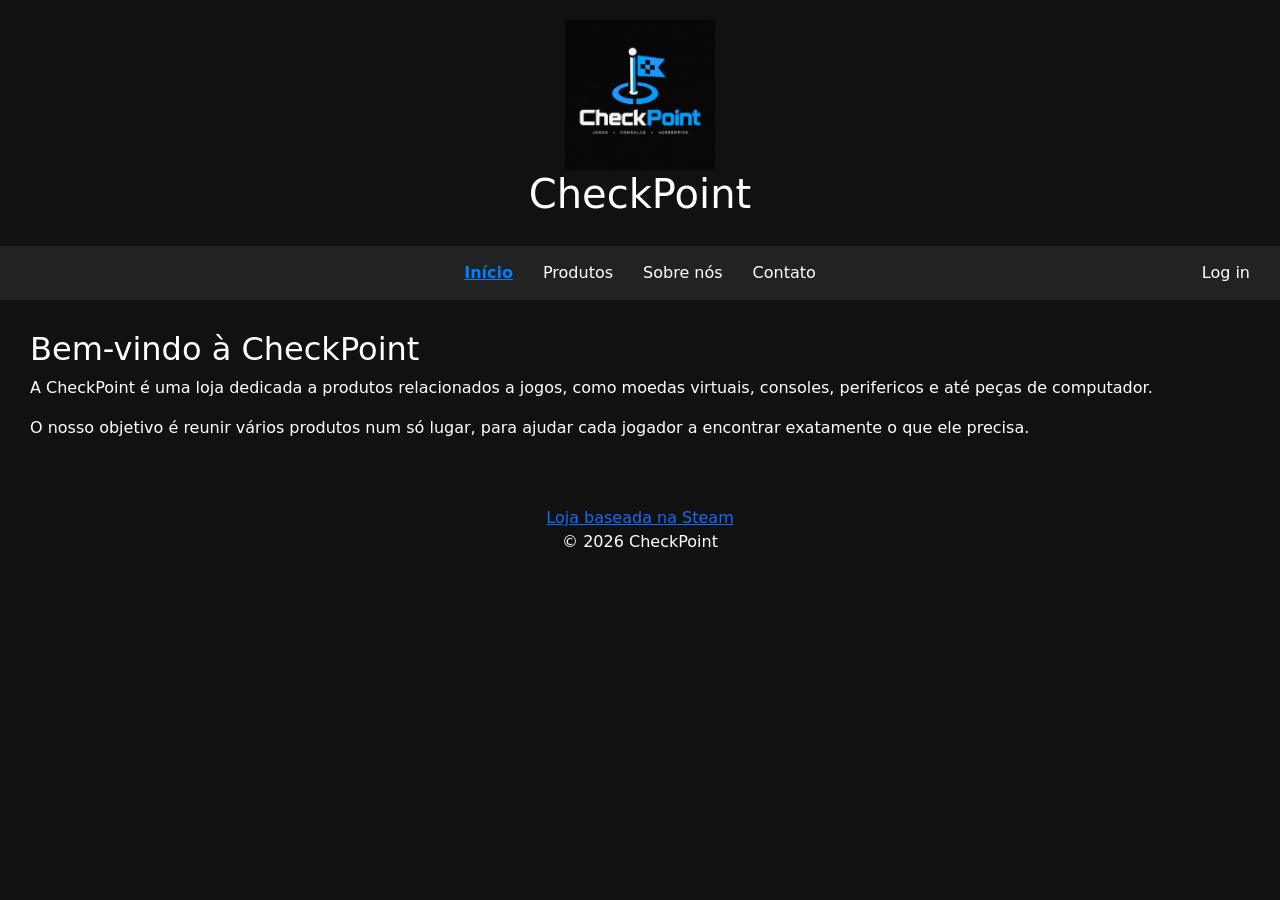
==== index.html @ fa74d0c3 "Add files via upload" ====
<!DOCTYPE html>
<html lang="pt">
    <head>
        <meta charset="UTF-8">
        <meta name="viewport" content="width=device-width, initial-scale=1.0">
        <title>CheckPoint</title>
        <link rel="icon" href="imagens/logo.png">
        <link rel="stylesheet" href="css/style.css">
        <link rel="stylesheet" href="css/bootstrap.min.css">
        <script src="js/bootstrap.bundle.min.js"></script>
    </head>
    <body>

    <header>
        <img src="imagens/logo.png" alt="chechpoint_logotype">
        <h1>CheckPoint</h1>
    </header>

    <nav>
        <div class="nav-links">
            <a class="activebar" href="index.html">Início</a>
            <a href="produtos.html">Produtos</a>
            <a href="sobre.html">Sobre nós</a>
            <a href="contacto.html">Contato</a>
        </div>
        <a class="login" href="login.html">Log in</a>
    </nav>

    <main>

        <section>
            <h2>Bem-vindo à CheckPoint</h2>
            <p>A CheckPoint é uma loja dedicada a produtos relacionados a jogos, como moedas virtuais, consoles, perifericos e até peças de computador.
            <p>O nosso objetivo é reunir vários produtos num só lugar, para ajudar cada jogador a encontrar exatamente o que ele precisa.</p>
        </section>

    </main>

    <div>

    </div>

    <footer>
        <a href="http://store.steampowered.com/" target="_blank">Loja baseada na Steam</a>
        <p>© 2026 CheckPoint</p>
    </footer>

    </body>
</html>
---- css/style.css ----
body {
    font-family: Arial, sans-serif;
    margin: 0;
    background-color: #111 !important;
    color: white !important;
}

header {
    padding: 20px;
    text-align: center;
}

header img {
    width: 150px;
}

nav {
    position: relative;
    display: flex;
    align-items: center;
    justify-content: center;
    padding: 15px;
    background-color: #222;
}

.nav-links {
    display: flex;
    gap: 30px;
}

nav a {
    color: white;
    text-decoration: none;
}

.login {
    position: absolute;
    right: 30px;
}

section {
    padding: 30px;
}

footer {
    text-align: center;
    padding: 20px;
}

.activebar {
    color: #007fff;
    font-weight: bold;
    text-decoration: underline;
}

.login-page {
    min-height: 70vh;
    display: flex;
    justify-content: center;
    align-items: center;
    padding: 40px 20px;
}

.login-box {
    width: 100%;
    max-width: 450px;
    padding: 35px;
    background-color: #222;
    border-radius: 10px;
}

.login-box h2 {
    text-align: center;
    margin-bottom: 30px;
}

.forgot-password {
    text-align: right;
}

.forgot-password a, .create-account a {
    color: #0d6efd;
    text-decoration: none;
}

.login-divider {
    display: flex;
    align-items: center;
    gap: 10px;
    margin: 30px 0 20px;
}

.login-divider::before, .login-divider::after {
    content: "";
    flex: 1;
    height: 1px;
    background-color: #555;
}

.login-divider span {
    color: #aaa;
    font-size: 14px;
}

.social-login {
    display: grid;
    grid-template-columns: 1fr 1fr;
    gap: 10px;
}

.create-account {
    text-align: center;
    margin-top: 25px;
}

.create-account p {
    margin: 0;
}

.produtos-container {
    display: flex;
    align-items: center;
    gap: 15px;
}

.lista-produtos {
    display: flex;
    gap: 20px;
    overflow: hidden;
    flex: 1;
}

.produto {
    flex: 0 0 calc(25% - 15px);
    min-width: 0;
    padding: 15px;
    background-color: #222;
    border-radius: 10px;
    text-align: center;
}

.produto img {
    width: 100%;
    height: 180px;
    object-fit: contain;
}

.seta {
    background-color: #333;
    color: white;
    border: none;
    border-radius: 5px;
    padding: 10px;
    cursor: pointer;
}

.produto {
    height: 100%;
    padding: 15px;
    background-color: #222;
    color: white;
    border-radius: 10px;
    text-align: center;
}

.produto img {
    width: 100%;
    height: 180px;
    object-fit: contain;
    margin-bottom: 15px;
}

.produto h5 {
    min-height: 48px;
}

#carouselJogos {
    padding: 0 45px;
}

#carouselJogos .carousel-control-prev {
    left: 0;
    width: 40px;
}

#carouselJogos .carousel-control-next {
    right: 0;
    width: 40px;
}
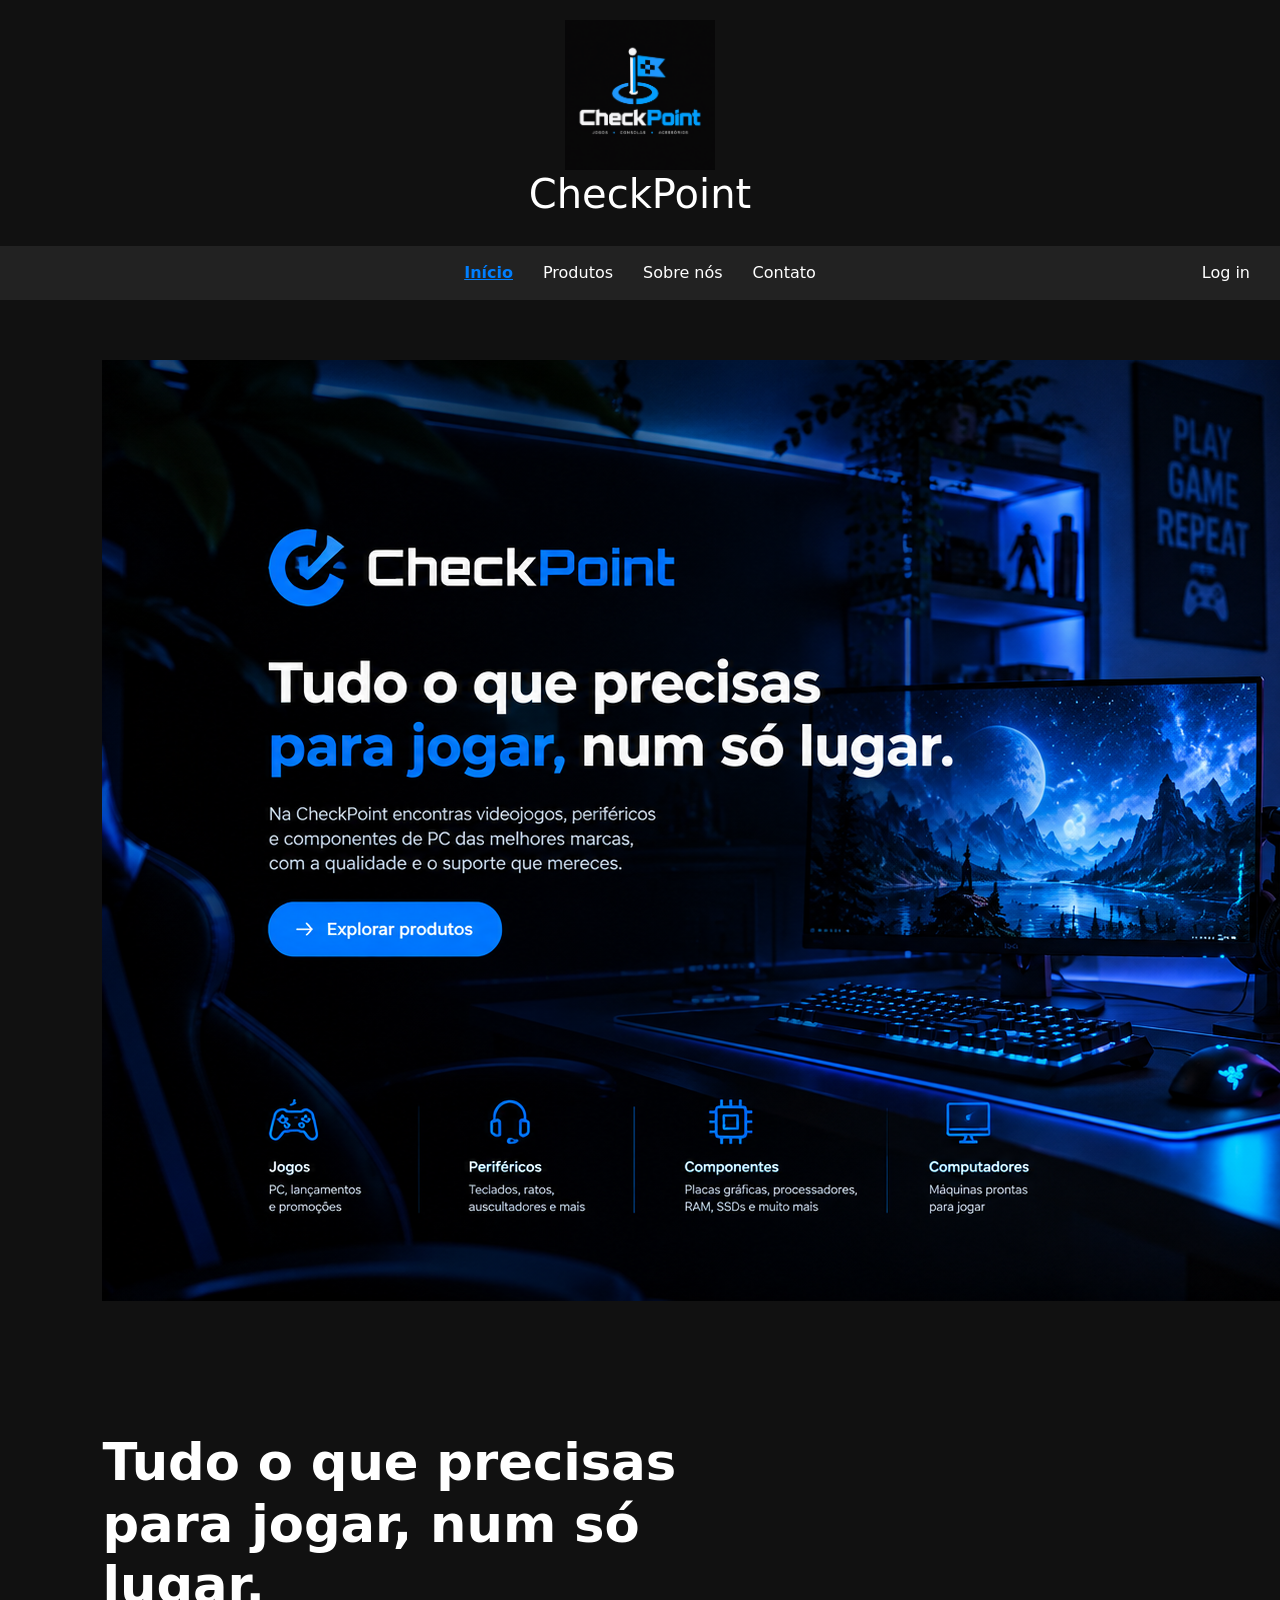
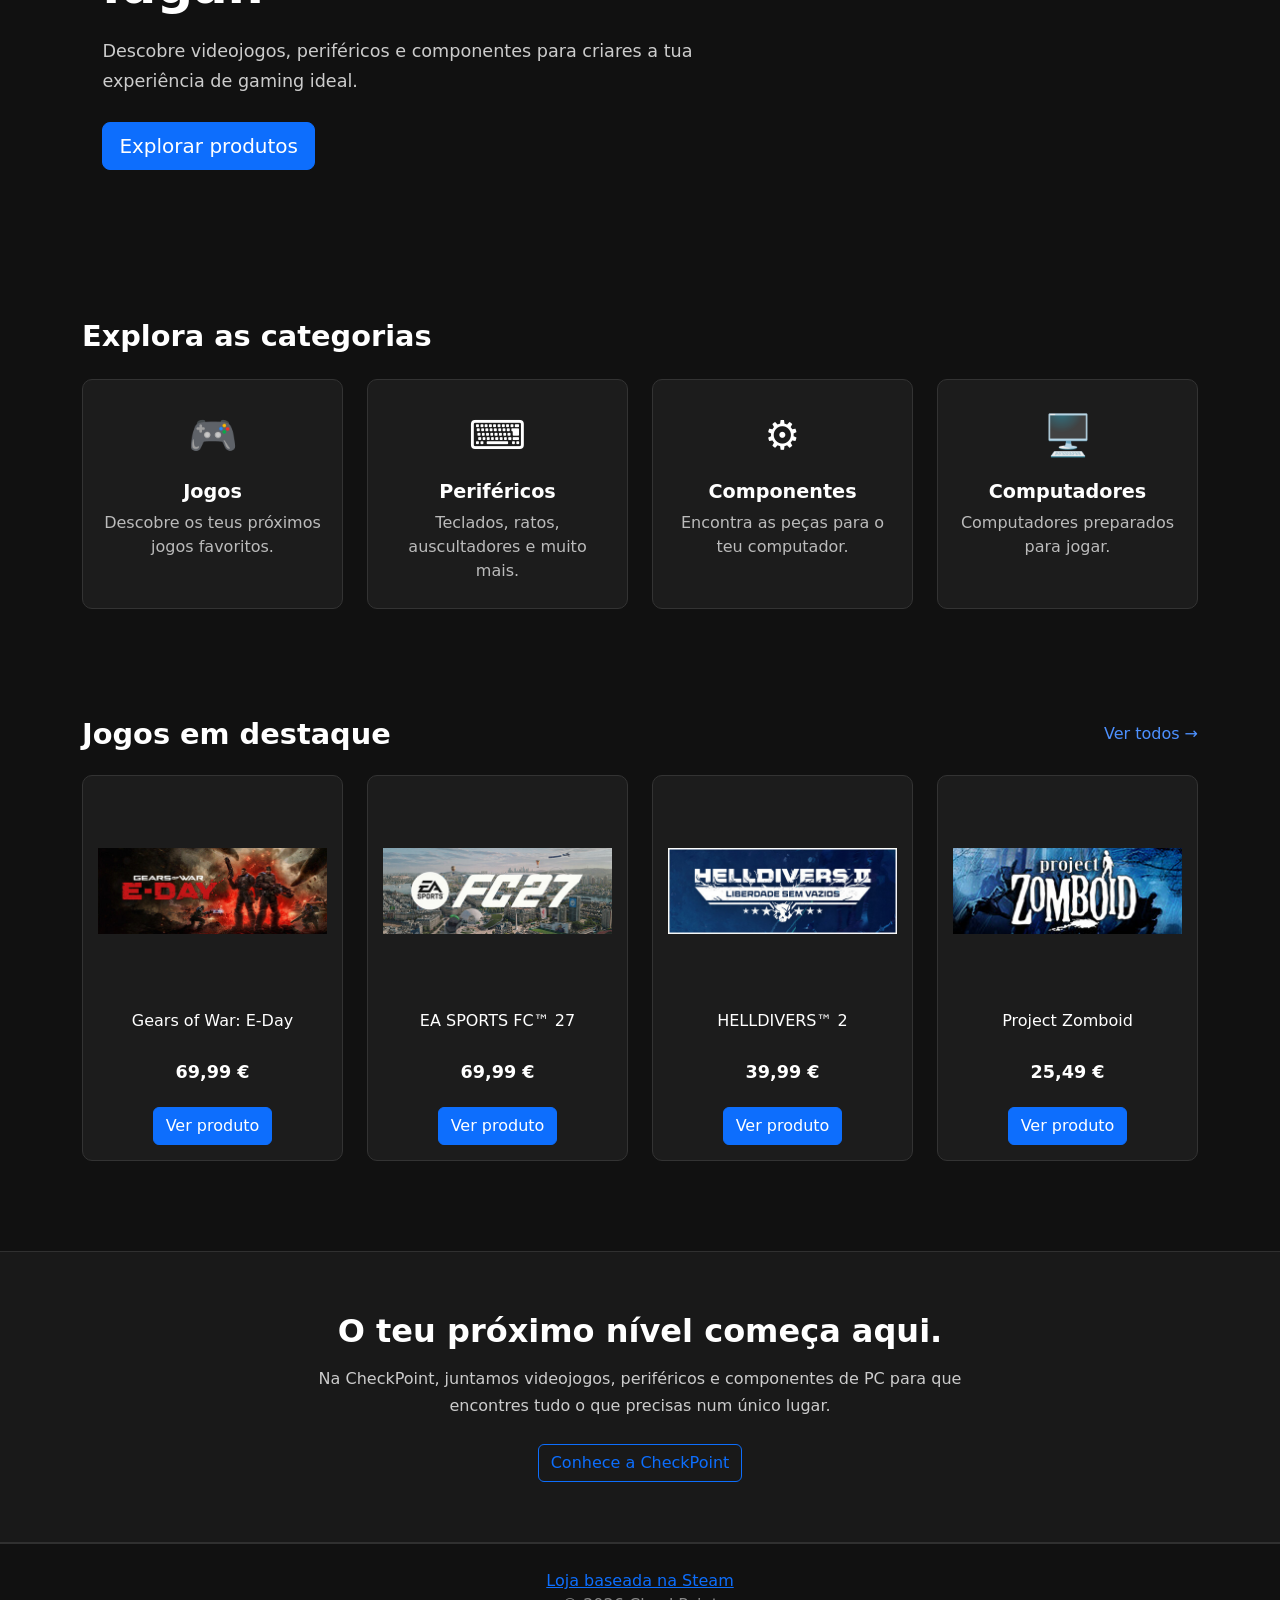
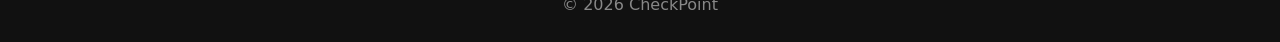
==== commit ab219ac6: "Final" ====
--- a/index.html
+++ b/index.html
@@ -27,17 +27,156 @@
     </nav>
 
     <main>
+        <section class="banner-principal">
+            <img src="imagens/pcindex.png" alt="">
+        </section>
+    
+        <section class="banner-principal">
+            <div class="banner-conteudo">
+                <h2>Tudo o que precisas para jogar, num só lugar.</h2>
 
-        <section>
-            <h2>Bem-vindo à CheckPoint</h2>
-            <p>A CheckPoint é uma loja dedicada a produtos relacionados a jogos, como moedas virtuais, consoles, perifericos e até peças de computador.
-            <p>O nosso objetivo é reunir vários produtos num só lugar, para ajudar cada jogador a encontrar exatamente o que ele precisa.</p>
+                <p>
+                    Descobre videojogos, periféricos e componentes
+                    para criares a tua experiência de gaming ideal.
+                </p>
+
+                <a href="produtos.html" class="btn btn-primary btn-lg">
+                    Explorar produtos
+                </a>
+            </div>
         </section>
+    
+        <section class="container my-5">
+            <h2 class="titulo-seccao">Explora as categorias</h2>
 
+            <div class="row g-4">
+
+                <div class="col-12 col-sm-6 col-lg-3">
+                    <a href="produtos.html#jogos" class="categoria-card">
+                        <div class="categoria-icon">🎮</div>
+                        <h3>Jogos</h3>
+                        <p>Descobre os teus próximos jogos favoritos.</p>
+                    </a>
+                </div>
+
+                <div class="col-12 col-sm-6 col-lg-3">
+                    <a href="produtos.html#perifericos" class="categoria-card">
+                        <div class="categoria-icon">⌨️</div>
+                        <h3>Periféricos</h3>
+                        <p>Teclados, ratos, auscultadores e muito mais.</p>
+                    </a>
+                </div>
+
+                <div class="col-12 col-sm-6 col-lg-3">
+                    <a href="produtos.html#componentes" class="categoria-card">
+                        <div class="categoria-icon">⚙️</div>
+                        <h3>Componentes</h3>
+                        <p>Encontra as peças para o teu computador.</p>
+                    </a>
+                </div>
+
+                <div class="col-12 col-sm-6 col-lg-3">
+                    <a href="produtos.html#computadores" class="categoria-card">
+                        <div class="categoria-icon">🖥️</div>
+                        <h3>Computadores</h3>
+                        <p>Computadores preparados para jogar.</p>
+                    </a>
+                </div>
+
+            </div>
+        </section>
+    
+        <section class="container my-5">
+            <div class="d-flex justify-content-between align-items-center mb-4">
+                <h2 class="titulo-seccao mb-0">Jogos em destaque</h2>
+
+                <a href="produtos.html" class="link-ver-mais">
+                    Ver todos →
+                </a>
+            </div>
+
+            <div class="row g-4">
+
+                <div class="col-12 col-sm-6 col-lg-3">
+                    <div class="produto h-100">
+                        <img
+                            src="imagens/produtos/jogos/eday.jpg"
+                            alt="Gears of War: E-Day"
+                            class="img-fluid"
+                        >
+                        <h5>Gears of War: E-Day</h5>
+                        <p>69,99 €</p>
+                        <a href="produtos.html" class="btn btn-primary">
+                            Ver produto
+                        </a>
+                    </div>
+                </div>
+
+                <div class="col-12 col-sm-6 col-lg-3">
+                    <div class="produto h-100">
+                        <img
+                            src="imagens/produtos/jogos/fc27.jpg"
+                            alt="EA SPORTS FC 27"
+                            class="img-fluid"
+                        >
+                        <h5>EA SPORTS FC™ 27</h5>
+                        <p>69,99 €</p>
+                        <a href="produtos.html" class="btn btn-primary">
+                            Ver produto
+                        </a>
+                    </div>
+                </div>
+
+                <div class="col-12 col-sm-6 col-lg-3">
+                    <div class="produto h-100">
+                        <img
+                            src="imagens/produtos/jogos/helldiversii.jpg"
+                            alt="HELLDIVERS 2"
+                            class="img-fluid"
+                        >
+                        <h5>HELLDIVERS™ 2</h5>
+                        <p>39,99 €</p>
+                        <a href="produtos.html" class="btn btn-primary">
+                            Ver produto
+                        </a>
+                    </div>
+                </div>
+
+                <div class="col-12 col-sm-6 col-lg-3">
+                    <div class="produto h-100">
+                        <img
+                            src="imagens/produtos/jogos/projectzomboid.jpg"
+                            alt="Project Zomboid"
+                            class="img-fluid"
+                        >
+                        <h5>Project Zomboid</h5>
+                        <p>25,49 €</p>
+                        <a href="produtos.html" class="btn btn-primary">
+                            Ver produto
+                        </a>
+                    </div>
+                </div>
+
+            </div>
+        </section>
     </main>
 
     <div>
+        <section class="sobre-destaque">
+            <div class="container">
+                <h2>O teu próximo nível começa aqui.</h2>
 
+                <p>
+                    Na CheckPoint, juntamos videojogos, periféricos
+                    e componentes de PC para que encontres tudo
+                    o que precisas num único lugar.
+                </p>
+
+                <a href="sobre.html" class="btn btn-outline-primary">
+                    Conhece a CheckPoint
+                </a>
+            </div>
+        </section>
     </div>
 
     <footer>
--- a/css/style.css
+++ b/css/style.css
@@ -186,4 +186,190 @@
 #carouselJogos .carousel-control-next {
     right: 0;
     width: 40px;
+}
+
+.banner-principal {
+    min-height: 480px;
+    display: flex;
+    align-items: center;
+    padding: 60px 8%;
+}
+
+.banner-conteudo {
+    max-width: 600px;
+}
+
+.banner-conteudo h2 {
+    font-size: clamp(2rem, 4vw, 3.5rem);
+    font-weight: bold;
+    margin-bottom: 20px;
+}
+
+.banner-conteudo p {
+    font-size: 1.1rem;
+    color: #cccccc;
+    margin-bottom: 25px;
+    line-height: 1.7;
+}
+
+.titulo-seccao {
+    font-size: 1.8rem;
+    font-weight: bold;
+    margin-bottom: 25px;
+}
+
+.categoria-card {
+    display: block;
+    height: 100%;
+    padding: 25px 20px;
+    text-align: center;
+    text-decoration: none;
+    color: white;
+    background-color: #1c1c1c;
+    border: 1px solid #333333;
+    border-radius: 10px;
+    transition: 0.25s;
+}
+
+.categoria-card:hover {
+    transform: translateY(-5px);
+    border-color: #0d6efd;
+    background-color: #242424;
+    color: white;
+}
+
+.categoria-icon {
+    font-size: 2.5rem;
+    margin-bottom: 15px;
+}
+
+.categoria-card h3 {
+    font-size: 1.2rem;
+    font-weight: bold;
+}
+
+.categoria-card p {
+    color: #bbbbbb;
+    margin-bottom: 0;
+}
+
+.link-ver-mais {
+    color: #4d91ff;
+    text-decoration: none;
+}
+
+.link-ver-mais:hover {
+    color: #80b0ff;
+    text-decoration: underline;
+}
+.sobre-destaque {
+    padding: 60px 20px;
+    margin-top: 60px;
+    text-align: center;
+    background-color: #191919;
+    border-top: 1px solid #303030;
+    border-bottom: 1px solid #303030;
+}
+
+.sobre-destaque h2 {
+    font-size: 2rem;
+    font-weight: bold;
+    margin-bottom: 15px;
+}
+
+.sobre-destaque p {
+    max-width: 700px;
+    margin: 0 auto 25px;
+    color: #cccccc;
+    line-height: 1.7;
+}
+
+.produto {
+    height: 100%;
+    padding: 15px;
+    background-color: #1c1c1c;
+    border: 1px solid #333333;
+    border-radius: 10px;
+    transition: 0.25s;
+}
+
+.produto:hover {
+    border-color: #0d6efd;
+    transform: translateY(-4px);
+}
+
+.produto img {
+    width: 100%;
+    height: 200px;
+    object-fit: contain;
+    margin-bottom: 15px;
+}
+
+.produto h5 {
+    font-size: 1rem;
+    min-height: 40px;
+    margin-top: 5px;
+}
+
+.produto p {
+    font-size: 1.1rem;
+    font-weight: bold;
+    color: #ffffff;
+}
+
+.produto .btn {
+    margin-top: 5px;
+}
+
+footer {
+    padding: 25px 15px;
+    text-align: center;
+    background-color: #111111;
+    border-top: 1px solid #303030;
+}
+
+.footer-links {
+    display: flex;
+    justify-content: center;
+    flex-wrap: wrap;
+    gap: 20px;
+    margin-bottom: 15px;
+}
+
+.footer-links a {
+    color: #cccccc;
+    text-decoration: none;
+}
+
+.footer-links a:hover {
+    color: #4d91ff;
+}
+
+footer p {
+    color: #888888;
+    margin-bottom: 0;
+}
+
+@media (max-width: 768px) {
+    .banner-principal {
+        min-height: 400px;
+        padding: 45px 25px;
+        background-position: 60% center;
+    }
+
+    .banner-conteudo {
+        max-width: 100%;
+    }
+
+    .banner-conteudo h2 {
+        font-size: 2rem;
+    }
+
+    .titulo-seccao {
+        font-size: 1.5rem;
+    }
+
+    .produto img {
+        height: 180px;
+    }
 }
